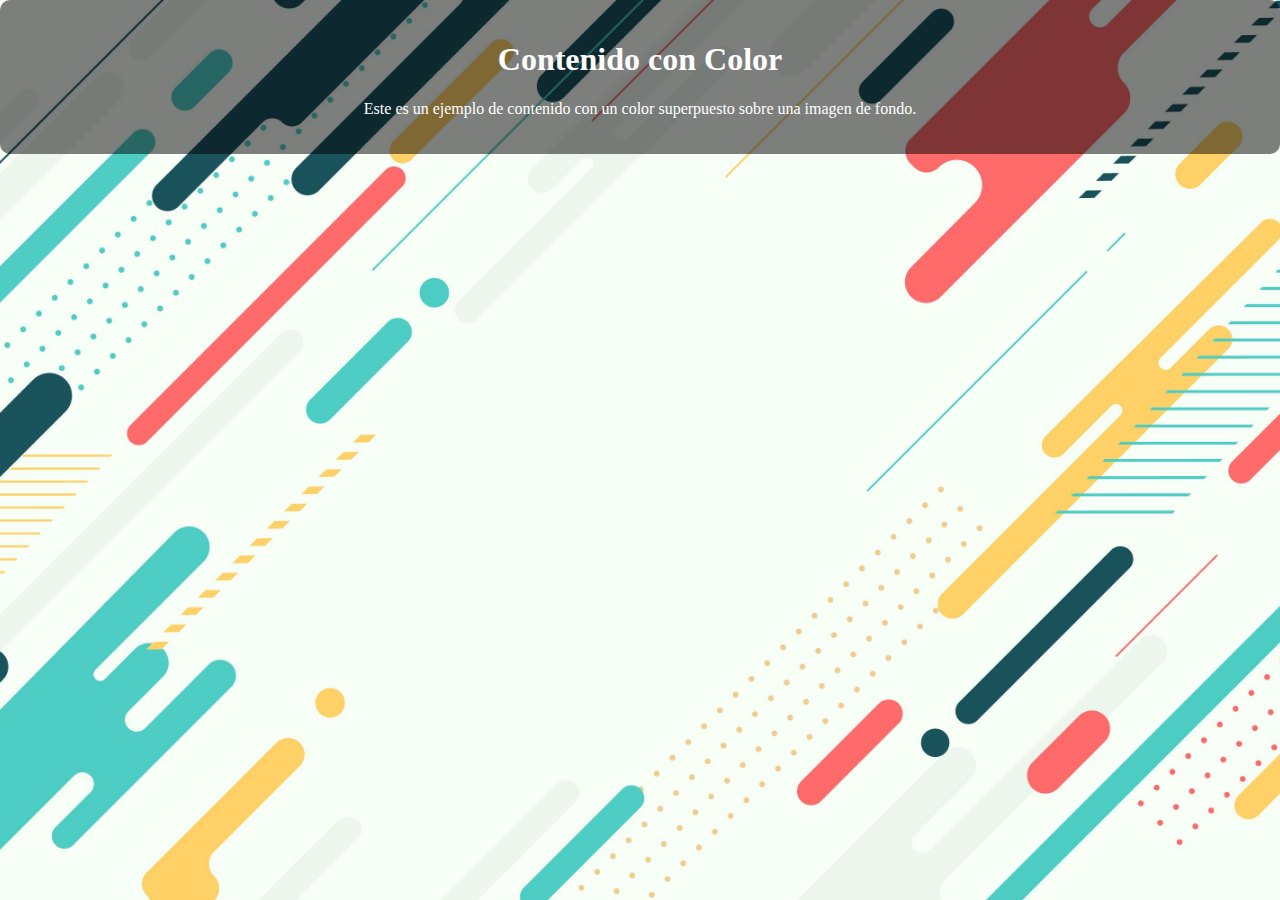
==== prueba.html @ 36dbd49d "update general de diseño con css grid y colorido" ====
<!DOCTYPE html>
<html lang="es">
<head>
    <meta charset="UTF-8">
    <meta name="viewport" content="width=device-width, initial-scale=1.0">
    <style>
        body {
            margin: 0;
            padding: 0;
            height: 100vh;
            position: relative;
            overflow: hidden;
        }

        body::before {
            content: '';
            background: url('assets/imagenes/5437842.jpg') center/cover no-repeat; /* Cambia 'tu_imagen.jpg' por la ruta de tu imagen de fondo */
            position: absolute;
            top: 0;
            right: 0;
            bottom: 0;
            left: 0;
            z-index: -1;
        }

        .color-superpuesto {
            position: relative;
            z-index: 1;
            background-color: rgba(0, 0, 2, 0.5); /* Ajusta el valor alpha (último número) según la opacidad deseada y el color deseado */
            padding: 20px;
            border-radius: 10px;
            text-align: center;
            color: white; /* Cambia el color del texto según sea necesario */
        }
    </style>
    <title>Color sobre Imagen de Fondo</title>
</head>
<body>
    <div class="color-superpuesto">
        <h1>Contenido con Color</h1>
        <p>Este es un ejemplo de contenido con un color superpuesto sobre una imagen de fondo.</p>
    </div>
</body>
</html>
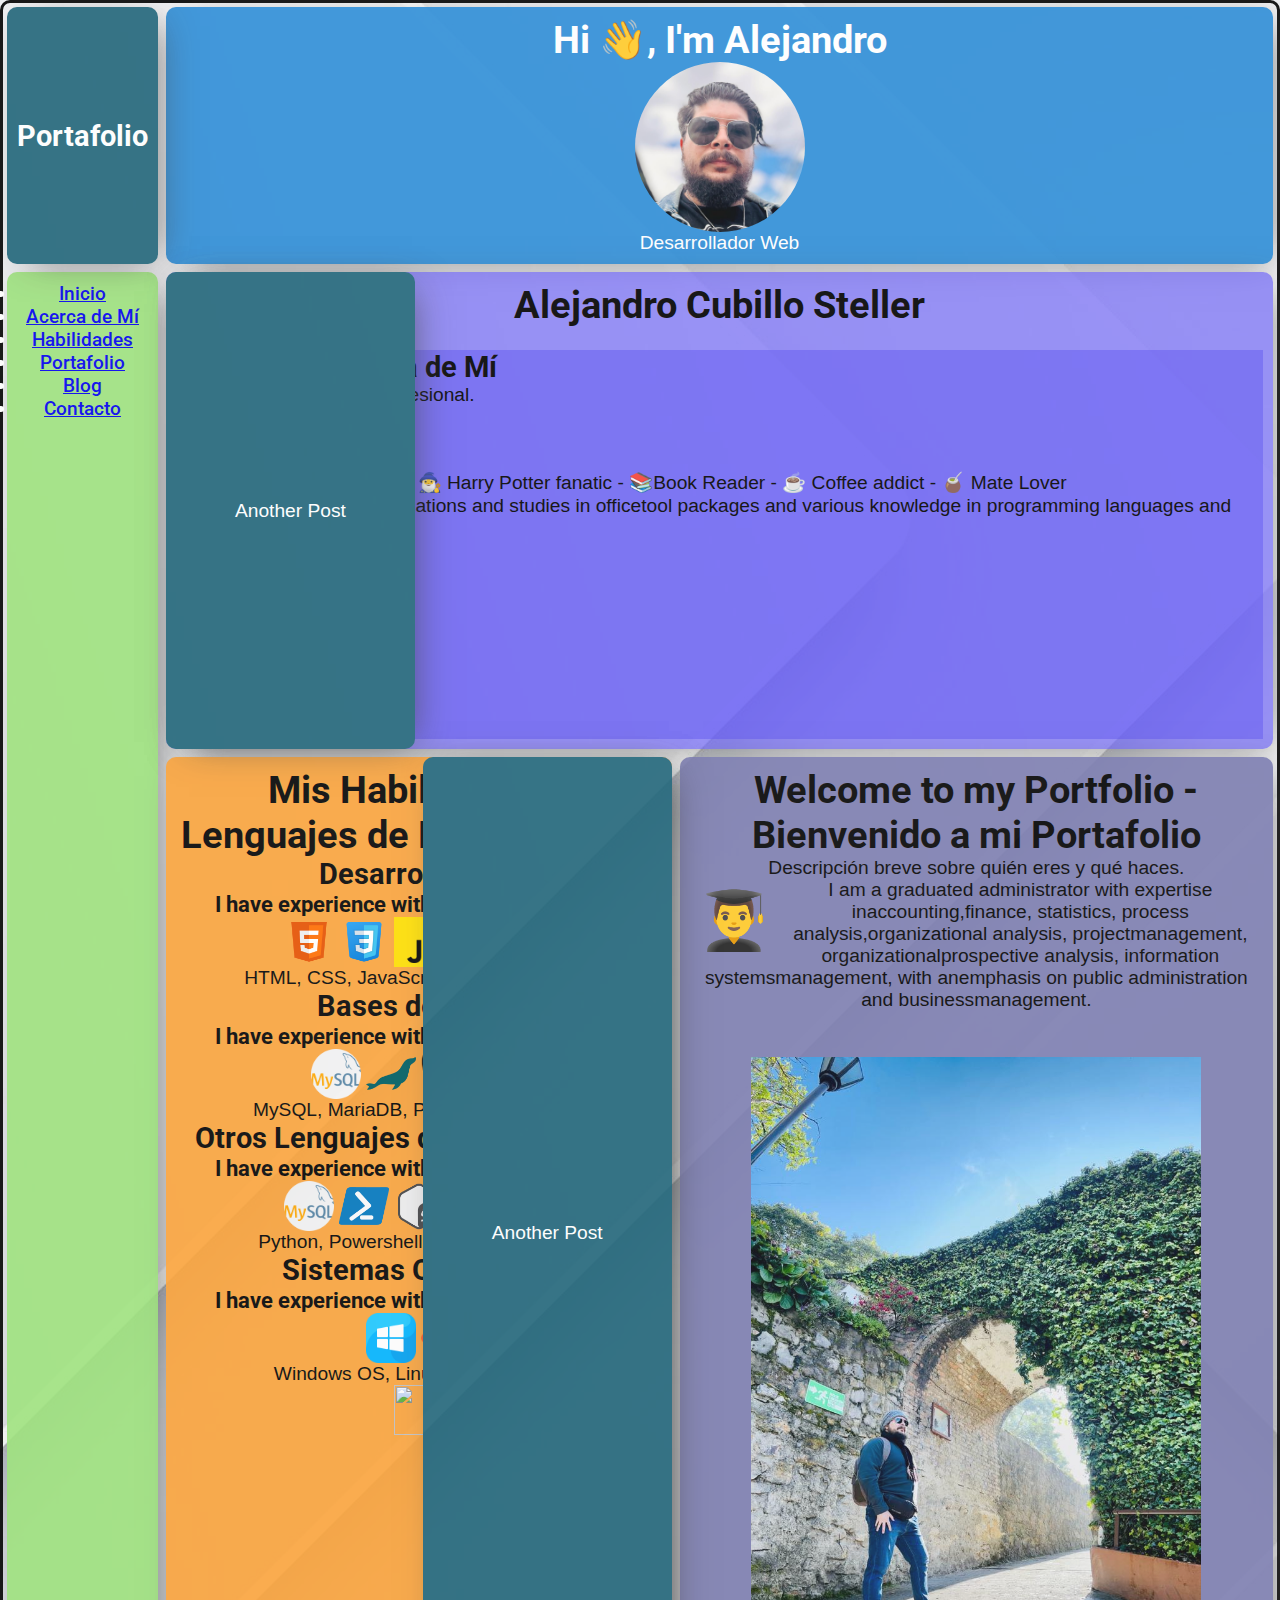
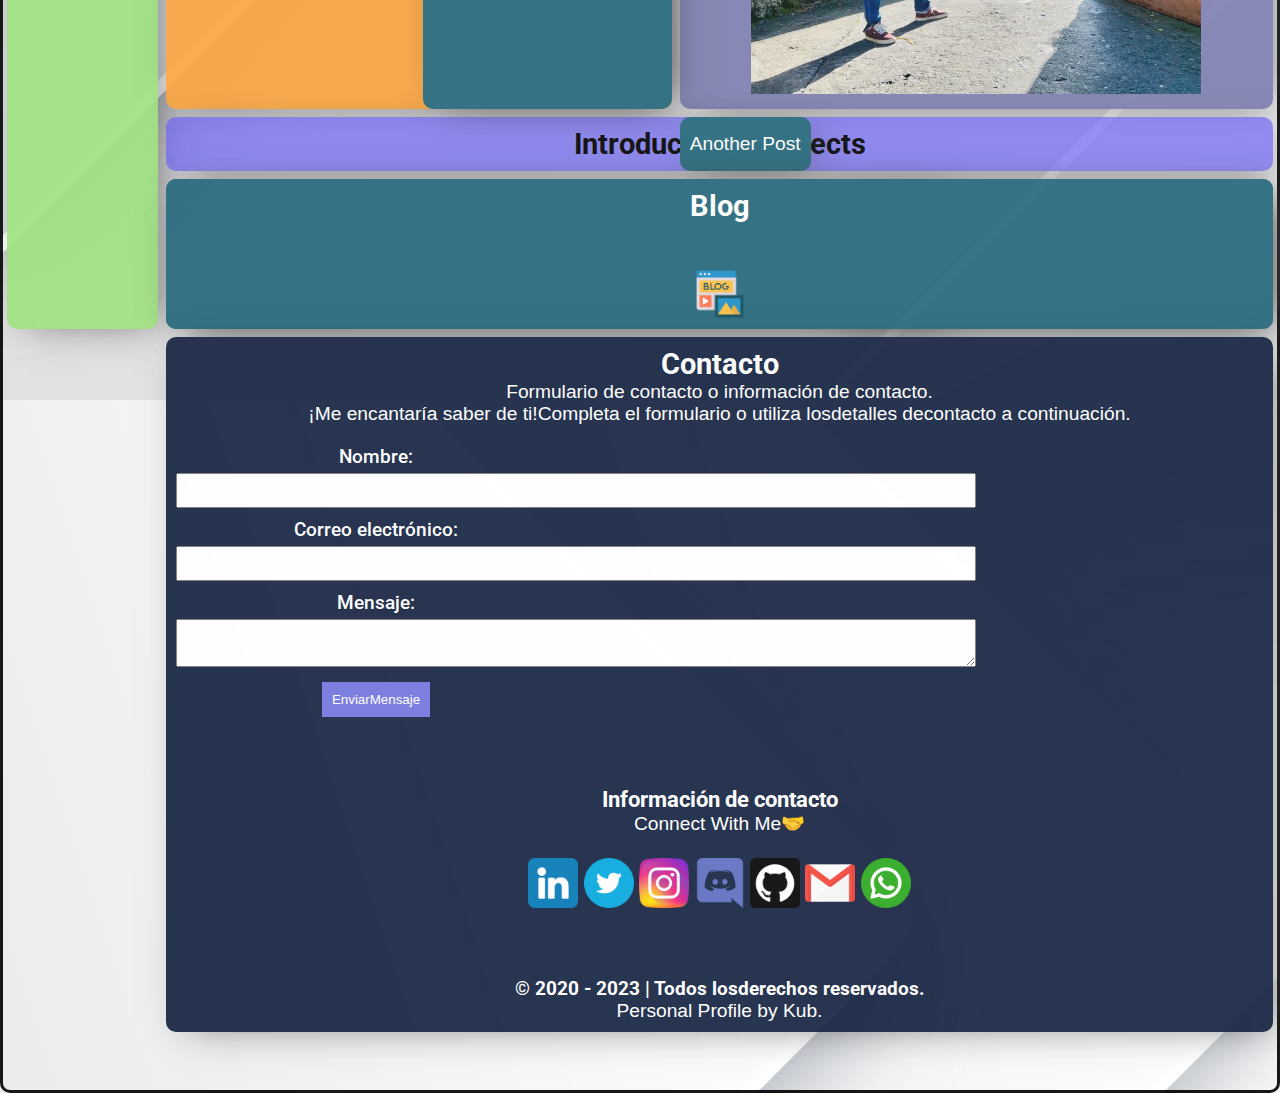
==== commit 805e68c9: "update general de diseño con css grid y colorido" ====
--- a/prueba.html
+++ b/prueba.html
@@ -3,42 +3,243 @@
 <head>
     <meta charset="UTF-8">
     <meta name="viewport" content="width=device-width, initial-scale=1.0">
-    <style>
-        body {
-            margin: 0;
-            padding: 0;
-            height: 100vh;
-            position: relative;
-            overflow: hidden;
-        }
-
-        body::before {
-            content: '';
-            background: url('assets/imagenes/5437842.jpg') center/cover no-repeat; /* Cambia 'tu_imagen.jpg' por la ruta de tu imagen de fondo */
-            position: absolute;
-            top: 0;
-            right: 0;
-            bottom: 0;
-            left: 0;
-            z-index: -1;
-        }
-
-        .color-superpuesto {
-            position: relative;
-            z-index: 1;
-            background-color: rgba(0, 0, 2, 0.5); /* Ajusta el valor alpha (último número) según la opacidad deseada y el color deseado */
-            padding: 20px;
-            border-radius: 10px;
-            text-align: center;
-            color: white; /* Cambia el color del texto según sea necesario */
-        }
-    </style>
-    <title>Color sobre Imagen de Fondo</title>
+    <title>Alejandro Cubillo - Portafolio</title>
+    <link rel="stylesheet" href="assets/Stylesprueba.css">
+    <link rel="preconnect" href="https://fonts.googleapis.com">
+    <link rel="preconnect" href="https://fonts.gstatic.com" crossorigin>
+    <link href="https://fonts.googleapis.com/css2?family=Roboto:wght@100&display=swap" rel="stylesheet">
 </head>
-<body>
-    <div class="color-superpuesto">
-        <h1>Contenido con Color</h1>
-        <p>Este es un ejemplo de contenido con un color superpuesto sobre una imagen de fondo.</p>
-    </div>
+<body class="grid-container">
+
+
+<!-- Barra de navegación -->
+    <nav class="navbar">
+        <div class="menu-toggle" id="mobile-menu">
+            <span></span>
+            <span></span>
+            <span></span>
+        </div>
+        <ul class="nav-list">
+            <li><a href="#inicio">Inicio</a></li>
+            <li><a href="#acerca-de-mi">Acerca de Mí</a></li>
+            <li><a href="#habilidades">Habilidades</a></li>
+            <li><a href="#portafolio">Portafolio</a></li>
+            <li><a href="#blog">Blog</a></li>
+            <li><a href="#contacto">Contacto</a></li>
+        </ul>
+    </nav>      
+    
+    
+    <!-- Contenido del portafolio --> 
+    <header class="header"> <!-- titlefodo-superpuesto    color-superpuesto content -->
+        <h1>Hi 👋, I'm Alejandro</h1>
+        <img class="imagen-redonda centrar-imagen" src="assets/imagenes/WhatsApp Image 2023-12-17 at 14.44.39.jpeg" alt="Imagen Redonda" height="200"   width="200" />
+        <p class="title">Desarrollador Web</p>
+    </header>
+    <!--horizontal divider(gradiant)-->
+    
+    
+        
+    <header class="header2">
+        <h1>Alejandro Cubillo Steller</h1>
+    <br>
+    
+
+        <article class="header2 h">
+            <!-- Sección acerca de mí -->
+            <section id="acerca-de-mi">
+                 <h2>About Me - Acerca de Mí</h2>
+                <p>Información personal y profesional.</p>
+                <p class="estilo-1">Hi 👋, I'm Alejandro</p>
+                <p>🎧 Rock & Metal enthusiast 🧙‍♂️ Harry Potter fanatic - 📚Book Reader - ☕ Coffee addict - 🧉 Mate Lover</p>
+                <p>🧑‍💻 I have degrees or certifications and studies in officetool packages and various knowledge in programming languages and servers.</p>
+                <img class="imagen-me centrar-imagen" src="assets/imagenes/WhatsApp Image 2023-12-29 at 13.37.17.jpeg" alt="Imagen me" height="200"   width="200" />
+            </section>
+    </header>
+    <br>
+    <br>
+
+
+
+    <aside class="sidebar">
+       <!-- Contenido de la página de habilidades -->
+       <section id="habilidades">
+           <h1>Mis Habilidades y Lenguajes de Programación</h1>
+       
+           <div class="habilidad">
+               <h2>Desarrollo Web</h2>
+               <h3>I have experience with these technologies</h3>
+               <img align="center" src="assets/imagenes/icons8-html-5-96.png" alt="HTML5" height="50" width="50" />
+               <img align="center" src="assets/imagenes/icons8-css-96.png" alt="CSS" height="50" width="50" />
+               <img align="center" src="assets/imagenes/js.png" alt="JavaScript" height="50" width="50" />
+               <img align="center" src="assets/imagenes/icons8-php-50.png" alt="PHP" height="50" width="50" />
+               <img align="center" src="assets/imagenes/wordpress.png" alt="wordpress" height="50" width="50" />
+
+
+               <p>HTML, CSS, JavaScript, PHP, wordpress</p>
+           </div>
+       
+           <div class="habilidad">
+               <h2>Bases de Datos</h2>
+               <h3>I have experience with these technologies</h3>
+               <img align="center" src="assets/imagenes/mysql.png" alt="MySQL" height="50" width="50" />
+               <img align="center" src="assets/imagenes/icons8-maria-db-96.png" alt="MariaDB" height="50" width="50" />
+               <img align="center" src="assets/imagenes/postgre.png" alt="Postgres" height="50" width="50" />
+               <img align="center" src="assets/imagenes/icons8-mongo-db-96.png" alt="MongoDB" height="50" width="50" />
+
+               <p>MySQL, MariaDB, Postgres, MongoDB</p>
+           </div>
+       
+           <div class="habilidad">
+               <h2>Otros Lenguajes de Programación</h2>
+               <h3>I have experience with these technologies</h3>
+               <img align="center" src="assets/imagenes/mysql.png" alt="Python" height="50" width="50" />
+               <img align="center" src="assets/imagenes/icons8-potencia-shell-96.png" alt="Powershell" height="50" width="50" />
+               <img align="center" src="assets/imagenes/icons8-intento-96.png" alt="Bash" height="50" width="50" />
+               <img align="center" src="assets/imagenes/icons8-git-96.png" alt="Git" height="50" width="50" />
+               <img align="center" src="assets/imagenes/github.png" alt="Github" height="50" width="50" />
+               <p>Python, Powershell, Bash, Git, Github</p>
+           </div>
+
+           <div class="habilidad">
+               <h2>Sistemas Operativos</h2>
+               <h3>I have experience with these technologies</h3>
+               <img align="center" src="assets/imagenes/microsoft.png" alt="Windows" height="50" width="50" />
+               <img align="center" src="assets/imagenes/ubuntu.png" alt="Linux Ubuntu" height="50" width="50" />
+               <p>Windows OS, Linux Ubuntu Distro</p>
+           </div>
+            
+            <!-- Puedes agregar más secciones según tus habilidades -->
+            <!--tech stack icons-->
+            <p align="center">
+            <a href="https://skillicons.dev">
+              <img src="https://skillicons.dev/icons?i=powershell,html,css,js,php,mysql,mongodb,postgres,wordpress,discord,vscode,py,git,github,bash,linux&perline=5" height="50" width="50" />
+            </a>
+            </p>
+        </section>
+    </aside>
+
+    
+    <main class="main">
+        <!-- Resto del contenido del portafolio aquí -->
+        <article class="article">
+        <!-- Sección de inicio -->
+        <section id="inicio">
+            <h1>Welcome to my Portfolio - Bienvenido a mi Portafolio</h1>
+            <p>Descripción breve sobre quién eres y qué haces.</p>
+            <p class="estilo-2">👨‍🎓 I am a graduated administrator with expertise inaccounting,finance, statistics, process analysis,organizational analysis, projectmanagement, organizationalprospective analysis, information systemsmanagement, with anemphasis on public administration and businessmanagement.</p>
+        </section>
+        <br>
+        <br>
+        <article class="article">
+            <!-- Imagen en el cuerpo del proyecto -->
+            <img src="assets/imagenes/WhatsApp Image 2023-12-04 at 23.39.06.jpeg"alt="Cerro de Monserrate-Bogota,Colombia" eight="450" width="450" >
+        </article>
+
+    </main>
+    
+
+    <br>
+    <br>
+    <header class="header3"> 
+        <H2>Introduce my proyects</H2>
+    </header>
+    <div class="related-post-1">
+        <!-- Sección de portafolio -->
+        <section id="portafolio">
+            <h2>Portafolio</h2>
+            <!-- Aquí puedes incluir tus proyectos con imágenes, descripcionesy enlaces. -->
+        </section>
+    </div>        
+            
+            
+    <div class="related-post-2">
+        <p align="center">Another Post</p>
+    </div>
+    <div class="related-post-3">
+        <p align="center">Another Post</p>
+    </div>
+            
+    <div class="related-post-4">
+        <p align="center">Another Post</p>
+    </div>
+            
+    <div class="related-post-5">
+        <p align="center">Another Post</p> 
+    </div>
+    
+    <div class="related-post-6">
+        <p align="center">Another Post</p> 
+    </div>
+    
+    <div class="related-post-7">
+        <!-- Sección de blog -->
+        <section id="blog">
+            <h2>Blog</h2>
+            <br>
+            <br>
+            <!-- Aquí puedes incluir tus publicaciones de blog. -->
+            <a href="https://www.linkedin.com/in/  alejandro-cubillo-steller-848361a7" target="blank"><img  align="center" src="assets/imagenes/blog.png" alt="blog" height="50" width="50" /></a>
+        </section>
+    </div>
+    
+    <footer class="footer">
+        <!-- Sección de contacto -->
+        <section id="contacto">
+            <h2>Contacto</h2>
+            <p>Formulario de contacto o información de contacto.</p>
+            <p>¡Me encantaría saber de ti!Completa el formulario o utiliza losdetalles decontacto a continuación.</p>
+        
+            <!-- Formulario de contacto -->
+            <form id="contacto-formulario" method="post">
+                <label for="nombre">Nombre:</label>
+                <input type="text" id="nombre" name="nombre" required>
+        
+                <label for="email">Correo electrónico:</label>
+                <input type="email" id="email" name="email" required>
+        
+                <label for="mensaje">Mensaje:</label>
+                <textarea id="mensaje" name="mensaje" required></textarea>
+        
+                <button type="button" onclick="enviarFormulario()">EnviarMensaje</button>
+            </form>
+        </section>
+        
+        <br>
+        <br>
+        <br>
+    
+        <!-- Información de contactoadicional -->
+        <div id="informacion-contacto">
+            <h3>Información de contacto</h3>
+            
+            <p>Connect With Me🤝</p>
+            <br>
+            <!--icons and links-->
+            <p align="center">
+            <a href="https://www.linkedin.com/inalejandro-cubillo-steller-848361a7/" target="blank"><img  align="center" src="assets/imagenes/linkedin.png" alt="linkedin" height="50" width="50" /></a>
+            <a href="https://twitter.com/" target="blank"><img align="center"  src="assets/imagenes/gorjeo.png" alt="twitter" height="50"   width="50" /></a> 
+            <a href="https://www.instagram.com/cubilloalejandro/"  target="blank"><img align="center" src="assets/imagenes/instagram.png" alt="twitter" height="50" width="50" /></a>
+            <a href="https://discord.com/channels/817106410314792970817106410314792974" target="blank"><img align="center" src="assets/imagenes/discord.png" alt="discord" height="50" width="50" /></a>
+            <a href="https://github.com/KubDroid" target="blank"><img  align="center" src="assets/imagenes/github.png" alt="github" height="50" width="50" /></a>
+            <a href="mailto:ale.cubillo@gmail.com"><img align="center" src="assets/imagenes/gmail.png" alt="mailto" height="50"width="50" /    ></a>
+            <a href="https://wa.me/+50688849725" target="_blank"><img  align="center" src="assets/imagenes/whatsapp.png" alt="whatsapp" height="50" width="50" /></a>
+            </p>
+        </div>
+        <br>
+        <br>
+        <br>
+         <div>
+            <h4>© 2020 - 2023 | Todos losderechos reservados.</h4>
+            <p>Personal Profile by Kub.</p>
+            
+         </div>
+    </footer>
+
+
+    <!-- Script para animaciones o interactividad -->
+    <script src="assets/scripts.js"></script>
+</body>
+</html>
 </body>
 </html>--- a/assets/Stylesprueba.css
+++ b/assets/Stylesprueba.css
@@ -0,0 +1,226 @@
+/* General Styles */
+
+*{
+    margin: 0;
+    padding: 0;
+    box-sizing: border-box;
+}
+
+body {
+    background-image: url("imagenes/5594016.jpg");
+    opacity: 0.9; /* Ajusta el valor según la opacidad deseada */
+    font-family: 'Roboto', sans-serif;
+    font-size: 1.2rem;
+    min-height: 100vh;
+    padding: 20px;
+}
+
+
+/* CONTAINER */
+.grid-container>* {
+    box-shadow: 10px 6px 37px -13px rgba(51, 51, 51, 0.74);
+    border-radius: 10px;
+    padding: 10px;
+    text-align: center;
+    font-weight: 500;
+}
+
+.grid-container {
+    /*background: lightsalmon;*/
+    border: 3px solid black;
+    border-radius: 10px;
+    display: grid;
+    gap: 8px;
+    padding: 4px;
+    height: auto;
+    grid-auto-rows: auto;
+    grid-template:
+        "header" auto
+        "header2" auto
+        "navbar" auto
+        "main" auto
+        "sidebar" auto
+        "header3" auto
+        "related-post" auto
+        "footer" auto/auto;
+
+        .header {
+            grid-area: header;
+            background-color: #2f8ed7;
+            color: #ffffff;
+        }
+
+        .header2 {
+            grid-area: header2;
+            background-color: rgba(103, 93, 241, 0.74);
+            align-items: center;
+            justify-content: center;
+        }
+
+        .header3 {
+            grid-area: header3;
+            background-color: rgba(103, 93, 241, 0.74);
+        }
+    
+        .navbar {
+            grid-area: navbar;
+            background-color: #9fe27f;
+            color: #ffffff;
+        }
+    
+        .sidebar {
+            grid-area: sidebar;
+            background: #fAA43D;
+            color: #040404;
+            align-items: center;
+            justify-content: center;
+        }
+    
+        .main {
+            grid-area: main;
+            background-color: #7d7eb0;
+            color: #040404;
+            align-items: center;
+            justify-content: center;
+        }
+
+        .related-post-1,
+        .related-post-2,
+        .related-post-3,
+        .related-post-4,
+        .related-post-5,
+        .related-post-6,
+        .related-post-7 {
+            grid-area: related-post;
+            background: #22667a;
+            color: #ffffff;
+            display: flex;
+            align-items: center;
+            justify-content: center;
+        }
+
+        /* Define las posiciones individuales en la cuadrícula */
+        .related-post-1 {
+            grid-row: 1; /* Primera fila */
+            grid-column: 1;
+        }
+
+        .related-post-2 {
+            grid-row: 2; /* Segunda fila */
+            grid-column: 2;
+        }
+
+        .related-post-3 {
+            grid-row: 3; /* Segunda fila */
+            grid-column: 3;
+        }
+        .related-post-4 {
+            grid-row: 4; /* Segunda fila */
+            grid-column: 4;
+        }
+
+        .related-post-5 {
+            grid-row: 5; /* Segunda fila */
+            grid-column: 5;
+        }
+
+
+        .footer {
+            grid-area: footer;
+            background: #12203E;
+	        color: #ffffff;;
+        }
+
+        @media (min-width:768px) {
+            grid-template:
+                "navbar header" auto
+                "navbar header2" auto
+                "sidebar main" auto
+                "header3 header3" auto
+                "related-post related-post" auto
+                "footer footer" auto/
+                auto auto;
+                
+        }
+        @media (min-width:992px) {
+            grid-template:
+                ". header header header header header" auto
+                "navbar header2 header2 header2 header2 header2" auto
+                "navbar sidebar sidebar main main main" auto
+                "navbar header3 header3 header3 header3 header3" auto
+                "navbar related-post related-post related-post related-post related-post" auto
+                ". footer footer footer footer footer" auto/
+                auto auto auto auto auto auto;
+                
+        }
+
+        .header2.h {
+            display: flex;
+            align-items: stretch;
+            justify-content: space-between;
+            text-align: left;
+        }
+
+        p{
+            font-family:helvetica,sans-serif;
+        }
+
+        p.estilo-1::first-letter{
+        	font-size:3em;
+        	font-family:serif;
+        }
+
+        p.estilo-2::first-letter{
+            font-size:3em;
+            font-family:serif;
+            margin:8px;
+            float:left;
+        }
+
+        .imagen-redonda {
+            border-radius: 60%;
+            display: block;
+            margin: auto; /* Centra la imagen horizontal y verticalmente */
+            width: 170px; /* Ajusta el ancho según tus necesidades */
+            height: 170px; /* Ajusta la altura según tus necesidades */
+            object-fit: cover; /* Asegura que la imagen se ajuste al tamaño especificado */
+        }
+
+        .imagen-me {
+
+            display: flex;
+
+            grid-area: image-me;
+        }
+
+                /* Estilos del formulario de contacto */
+        #contacto-formulario {
+            max-width: 400px;
+            margin-top: 20px;
+        }
+
+        label {
+            display: block;
+            margin-bottom: 5px;
+        }
+
+        input, textarea {
+            width: 200%;
+            padding: 8px;
+            margin-bottom: 10px;
+        }
+
+        button {
+            background-color: #6f73dd;
+            color: white;
+            padding: 10px;
+            border: none;
+            cursor: pointer;
+        }
+
+        button:hover {
+            background-color: #c9ceea;
+            color: black;
+        }
+
+}
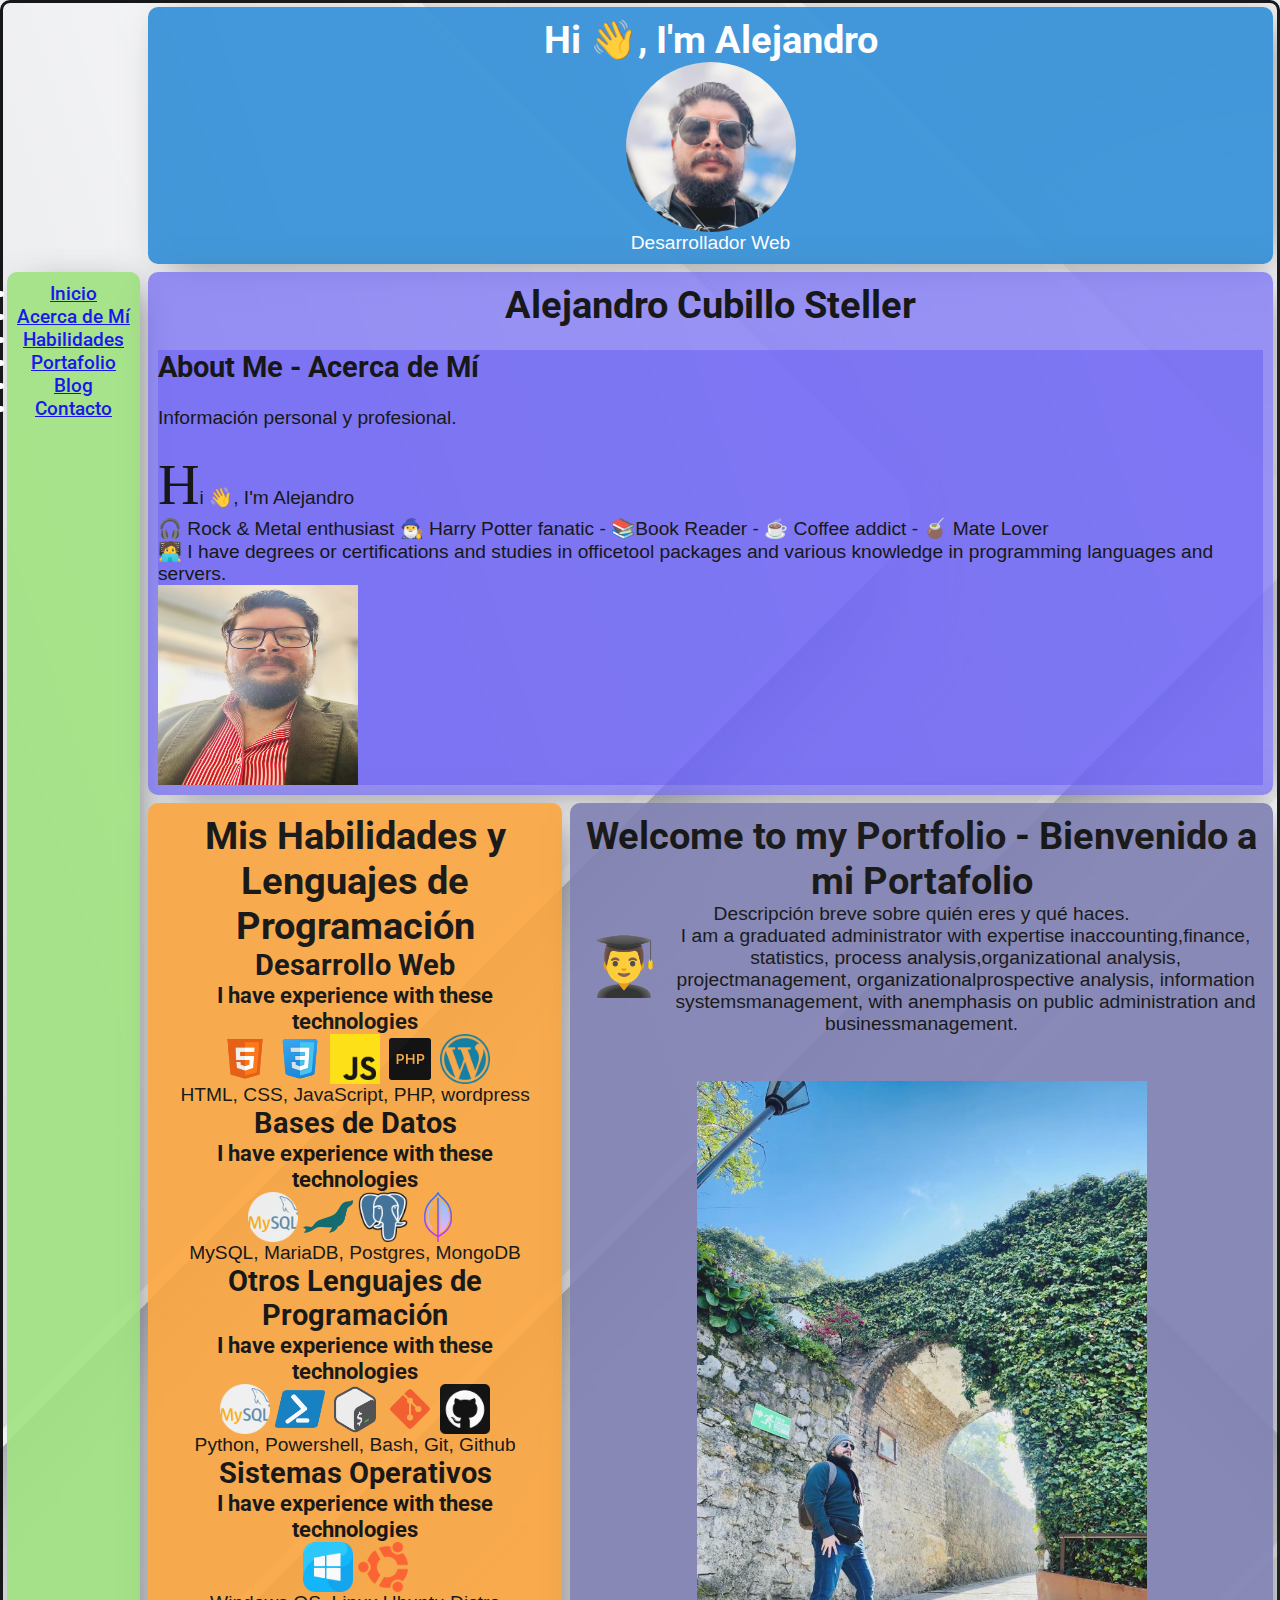
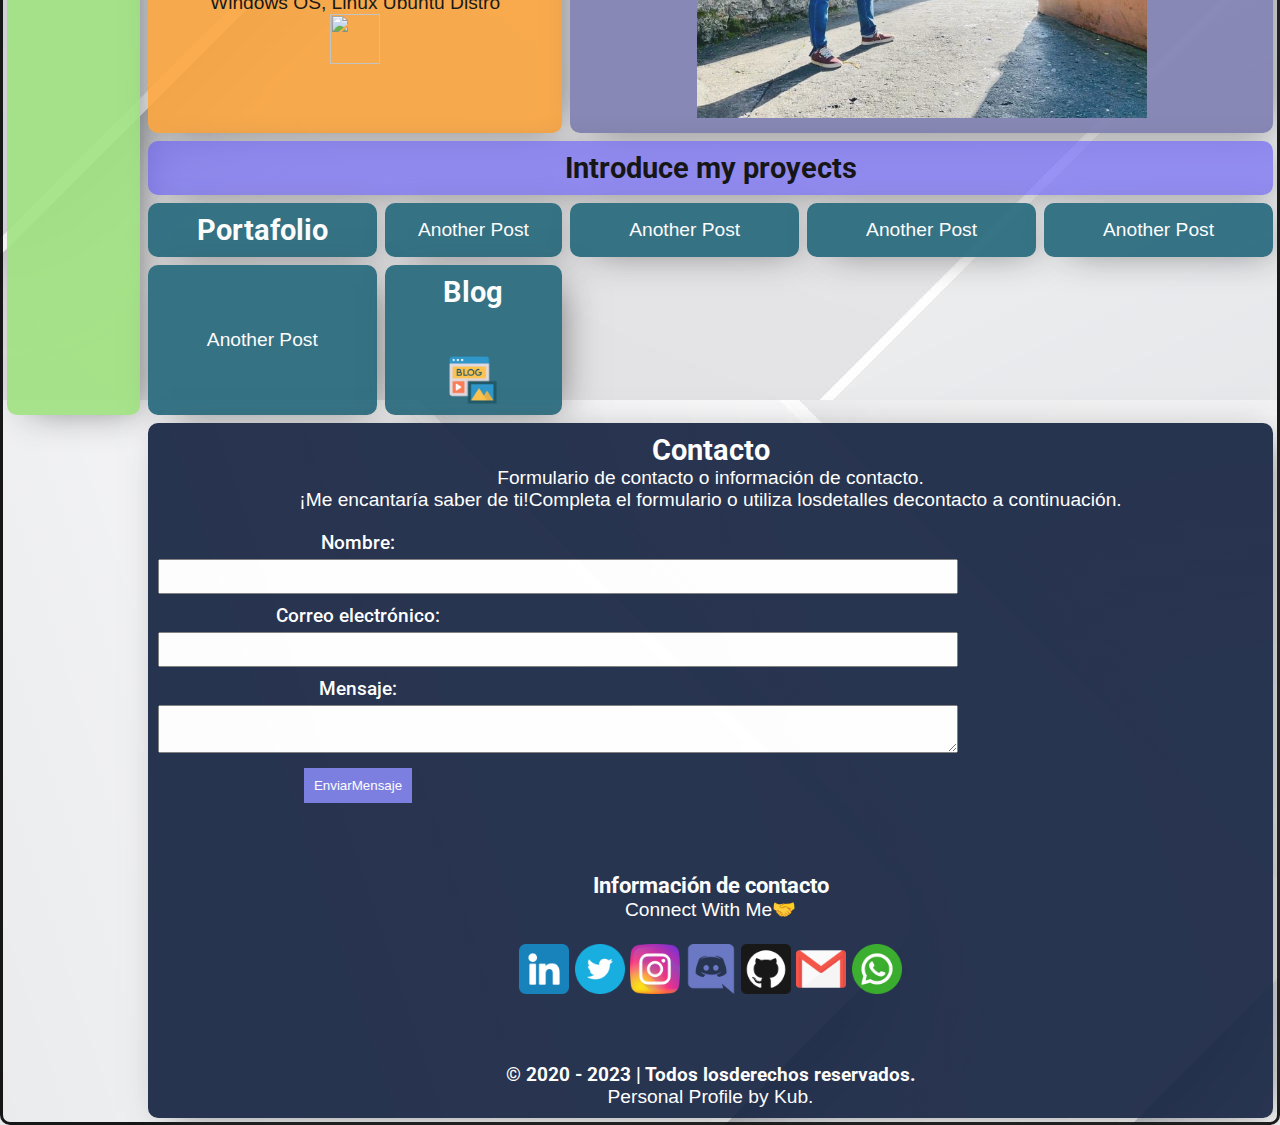
==== commit d34e3979: "update general de diseño con css grid y colorido" ====
--- a/prueba.html
+++ b/prueba.html
@@ -48,8 +48,10 @@
         <article class="header2 h">
             <!-- Sección acerca de mí -->
             <section id="acerca-de-mi">
-                 <h2>About Me - Acerca de Mí</h2>
+                <h2>About Me - Acerca de Mí</h2>
+                <br>
                 <p>Información personal y profesional.</p>
+                <br>
                 <p class="estilo-1">Hi 👋, I'm Alejandro</p>
                 <p>🎧 Rock & Metal enthusiast 🧙‍♂️ Harry Potter fanatic - 📚Book Reader - ☕ Coffee addict - 🧉 Mate Lover</p>
                 <p>🧑‍💻 I have degrees or certifications and studies in officetool packages and various knowledge in programming languages and servers.</p>
--- a/assets/Stylesprueba.css
+++ b/assets/Stylesprueba.css
@@ -101,34 +101,45 @@
 
         /* Define las posiciones individuales en la cuadrícula */
         .related-post-1 {
-            grid-row: 1; /* Primera fila */
-            grid-column: 1;
+            grid-row: 5; /* Primera fila */
+            grid-column: 2;
         }
 
         .related-post-2 {
-            grid-row: 2; /* Segunda fila */
+            grid-row: 5; /* Segunda fila */
+            grid-column: 3;
+        }
+
+        .related-post-3 {
+            grid-row: 5; /* Segunda fila */
+            grid-column: 4;
+        }
+        .related-post-4 {
+            grid-row: 5; /* Segunda fila */
+            grid-column: 5;
+        }
+
+        .related-post-5 {
+            grid-row: 5; /* Segunda fila */
+            grid-column: 6;
+        }
+
+        .related-post-6 {
+            grid-row: 6; /* Segunda fila */
             grid-column: 2;
         }
 
-        .related-post-3 {
-            grid-row: 3; /* Segunda fila */
+        .related-post-7 {
+            grid-row: 6; /* Segunda fila */
             grid-column: 3;
-        }
-        .related-post-4 {
-            grid-row: 4; /* Segunda fila */
-            grid-column: 4;
-        }
-
-        .related-post-5 {
-            grid-row: 5; /* Segunda fila */
-            grid-column: 5;
         }
 
 
         .footer {
             grid-area: footer;
             background: #12203E;
-	        color: #ffffff;;
+	        color: #ffffff;
+            grid-row: 7; /* Segunda fila */
         }
 
         @media (min-width:768px) {
@@ -149,6 +160,7 @@
                 "navbar sidebar sidebar main main main" auto
                 "navbar header3 header3 header3 header3 header3" auto
                 "navbar related-post related-post related-post related-post related-post" auto
+                "navbar related-post related-post related-post related-post related-post" auto
                 ". footer footer footer footer footer" auto/
                 auto auto auto auto auto auto;
                 
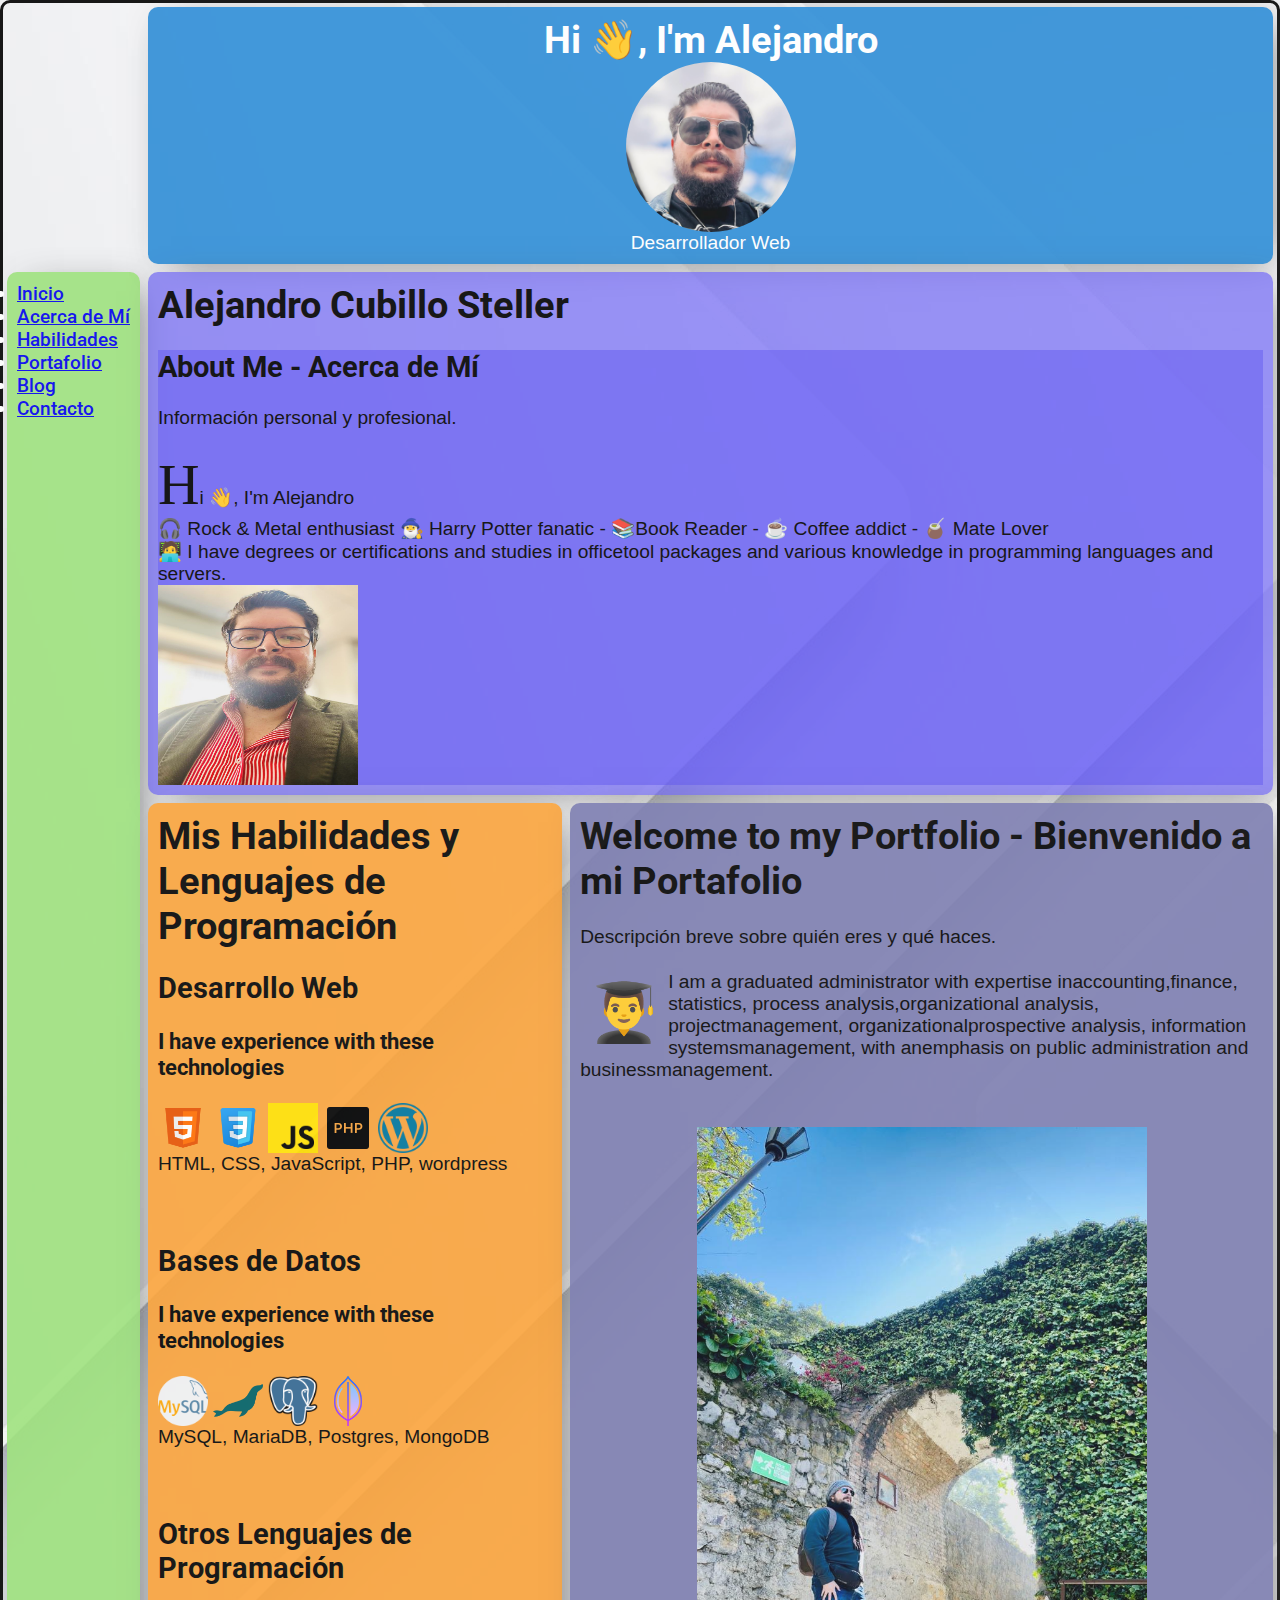
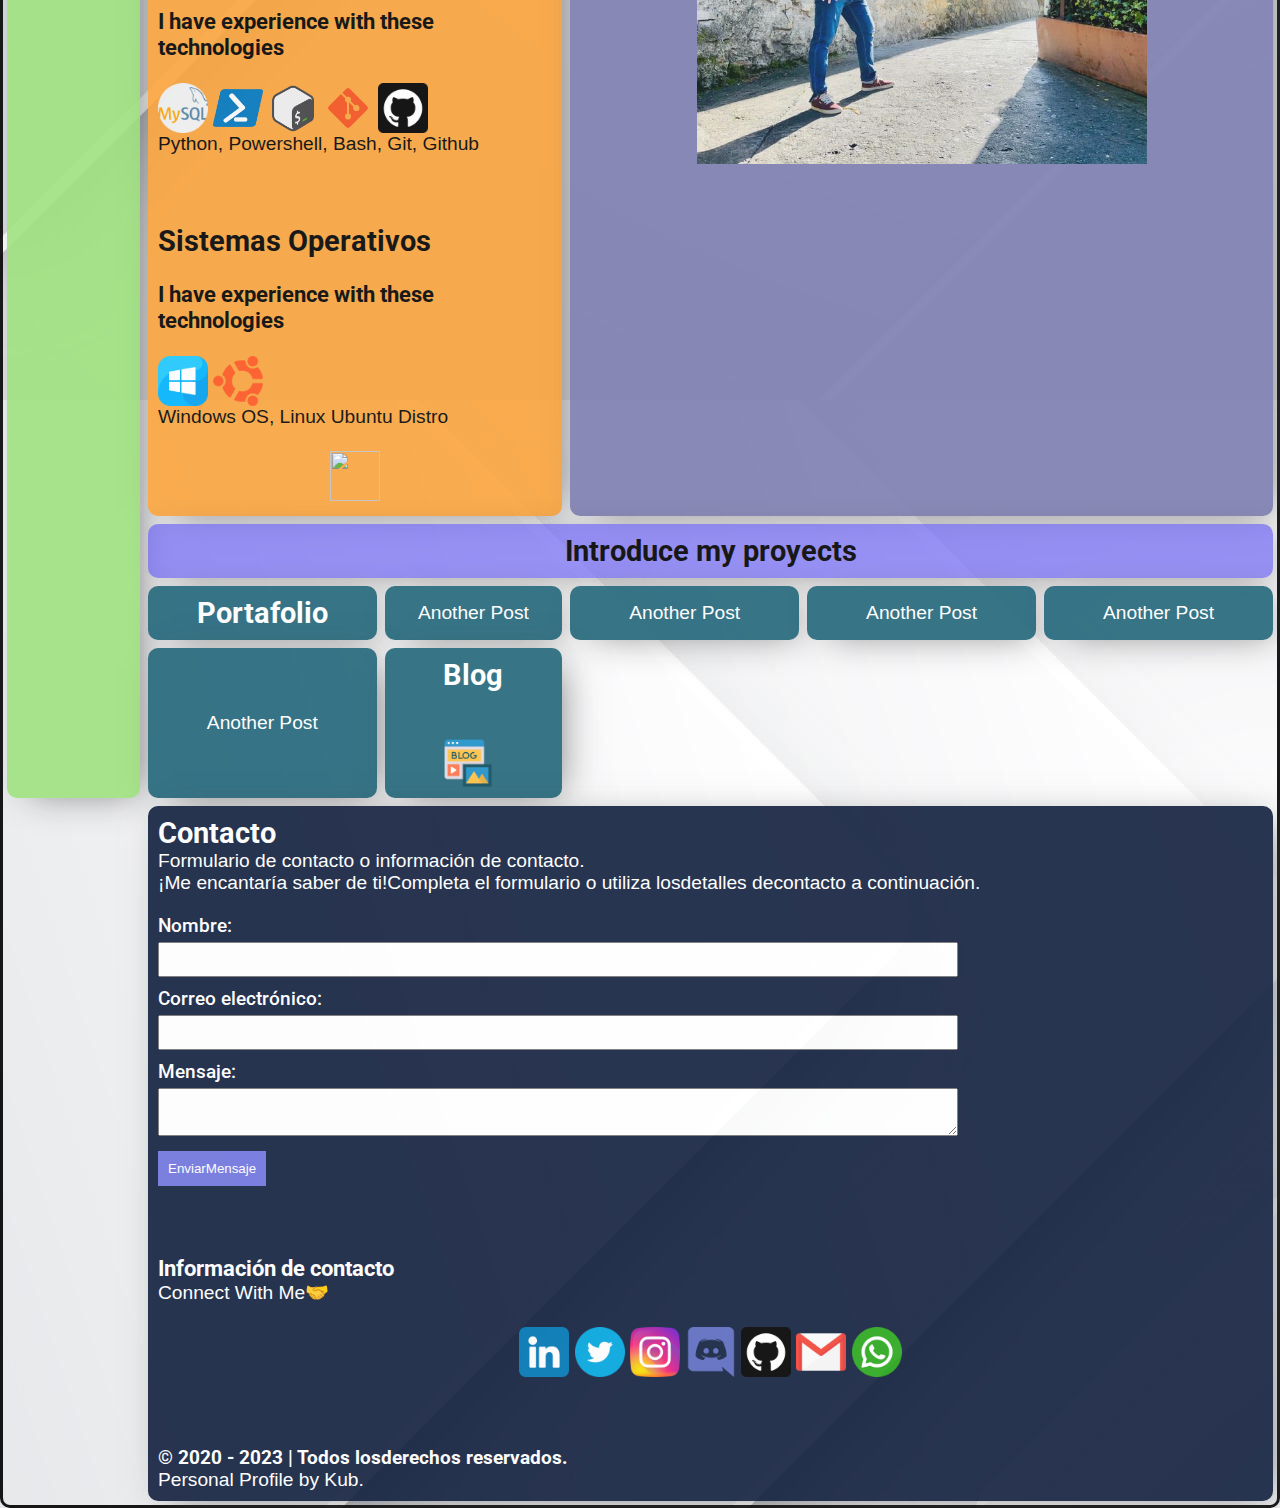
==== commit 1df6871e: "update general de diseño con css grid y colorido" ====
--- a/prueba.html
+++ b/prueba.html
@@ -55,7 +55,7 @@
                 <p class="estilo-1">Hi 👋, I'm Alejandro</p>
                 <p>🎧 Rock & Metal enthusiast 🧙‍♂️ Harry Potter fanatic - 📚Book Reader - ☕ Coffee addict - 🧉 Mate Lover</p>
                 <p>🧑‍💻 I have degrees or certifications and studies in officetool packages and various knowledge in programming languages and servers.</p>
-                <img class="imagen-me centrar-imagen" src="assets/imagenes/WhatsApp Image 2023-12-29 at 13.37.17.jpeg" alt="Imagen me" height="200"   width="200" />
+                <img class="imagen-me" src="assets/imagenes/WhatsApp Image 2023-12-29 at 13.37.17.jpeg" alt="Imagen me" height="200"   width="200" />
             </section>
     </header>
     <br>
@@ -67,34 +67,41 @@
        <!-- Contenido de la página de habilidades -->
        <section id="habilidades">
            <h1>Mis Habilidades y Lenguajes de Programación</h1>
-       
+           <br>
            <div class="habilidad">
                <h2>Desarrollo Web</h2>
-               <h3>I have experience with these technologies</h3>
+               <br>
+               <h3>I have experience with these technologies</h3>
+               <br>
                <img align="center" src="assets/imagenes/icons8-html-5-96.png" alt="HTML5" height="50" width="50" />
                <img align="center" src="assets/imagenes/icons8-css-96.png" alt="CSS" height="50" width="50" />
                <img align="center" src="assets/imagenes/js.png" alt="JavaScript" height="50" width="50" />
                <img align="center" src="assets/imagenes/icons8-php-50.png" alt="PHP" height="50" width="50" />
                <img align="center" src="assets/imagenes/wordpress.png" alt="wordpress" height="50" width="50" />
-
-
                <p>HTML, CSS, JavaScript, PHP, wordpress</p>
            </div>
-       
+           <br>
+           <br>
+           <br>
            <div class="habilidad">
                <h2>Bases de Datos</h2>
-               <h3>I have experience with these technologies</h3>
+               <br>
+               <h3>I have experience with these technologies</h3>
+               <br>
                <img align="center" src="assets/imagenes/mysql.png" alt="MySQL" height="50" width="50" />
                <img align="center" src="assets/imagenes/icons8-maria-db-96.png" alt="MariaDB" height="50" width="50" />
                <img align="center" src="assets/imagenes/postgre.png" alt="Postgres" height="50" width="50" />
                <img align="center" src="assets/imagenes/icons8-mongo-db-96.png" alt="MongoDB" height="50" width="50" />
-
                <p>MySQL, MariaDB, Postgres, MongoDB</p>
            </div>
-       
+           <br>
+           <br>
+           <br>
            <div class="habilidad">
                <h2>Otros Lenguajes de Programación</h2>
-               <h3>I have experience with these technologies</h3>
+               <br>
+               <h3>I have experience with these technologies</h3>
+               <br>
                <img align="center" src="assets/imagenes/mysql.png" alt="Python" height="50" width="50" />
                <img align="center" src="assets/imagenes/icons8-potencia-shell-96.png" alt="Powershell" height="50" width="50" />
                <img align="center" src="assets/imagenes/icons8-intento-96.png" alt="Bash" height="50" width="50" />
@@ -102,15 +109,19 @@
                <img align="center" src="assets/imagenes/github.png" alt="Github" height="50" width="50" />
                <p>Python, Powershell, Bash, Git, Github</p>
            </div>
-
+           <br>
+           <br>
+           <br>
            <div class="habilidad">
                <h2>Sistemas Operativos</h2>
-               <h3>I have experience with these technologies</h3>
+               <br>
+               <h3>I have experience with these technologies</h3>
+               <br>
                <img align="center" src="assets/imagenes/microsoft.png" alt="Windows" height="50" width="50" />
                <img align="center" src="assets/imagenes/ubuntu.png" alt="Linux Ubuntu" height="50" width="50" />
                <p>Windows OS, Linux Ubuntu Distro</p>
            </div>
-            
+           <br>
             <!-- Puedes agregar más secciones según tus habilidades -->
             <!--tech stack icons-->
             <p align="center">
@@ -128,14 +139,16 @@
         <!-- Sección de inicio -->
         <section id="inicio">
             <h1>Welcome to my Portfolio - Bienvenido a mi Portafolio</h1>
+            <br>
             <p>Descripción breve sobre quién eres y qué haces.</p>
+            <br>
             <p class="estilo-2">👨‍🎓 I am a graduated administrator with expertise inaccounting,finance, statistics, process analysis,organizational analysis, projectmanagement, organizationalprospective analysis, information systemsmanagement, with anemphasis on public administration and businessmanagement.</p>
         </section>
         <br>
         <br>
         <article class="article">
             <!-- Imagen en el cuerpo del proyecto -->
-            <img src="assets/imagenes/WhatsApp Image 2023-12-04 at 23.39.06.jpeg"alt="Cerro de Monserrate-Bogota,Colombia" eight="450" width="450" >
+            <img class="imagen-main" src="assets/imagenes/WhatsApp Image 2023-12-04 at 23.39.06.jpeg"alt="Cerro de Monserrate-Bogota,Colombia" eight="450" width="450" >
         </article>
 
     </main>
--- a/assets/Stylesprueba.css
+++ b/assets/Stylesprueba.css
@@ -21,7 +21,7 @@
     box-shadow: 10px 6px 37px -13px rgba(51, 51, 51, 0.74);
     border-radius: 10px;
     padding: 10px;
-    text-align: center;
+    text-align: left;
     font-weight: 500;
 }
 
@@ -48,6 +48,7 @@
             grid-area: header;
             background-color: #2f8ed7;
             color: #ffffff;
+            text-align: center;
         }
 
         .header2 {
@@ -60,6 +61,7 @@
         .header3 {
             grid-area: header3;
             background-color: rgba(103, 93, 241, 0.74);
+            text-align: center;
         }
     
         .navbar {
@@ -134,6 +136,17 @@
             grid-column: 3;
         }
 
+        .related-post-1:hover, 
+        .related-post-2:hover,
+        .related-post-3:hover,
+        .related-post-4:hover,
+        .related-post-5:hover,
+        .related-post-6:hover,
+        .related-post-7:hover {
+            cursor: pointer;
+            color: #000000;
+            background: #ffffff;
+        }
 
         .footer {
             grid-area: footer;
@@ -148,6 +161,8 @@
                 "navbar header2" auto
                 "sidebar main" auto
                 "header3 header3" auto
+                "related-post related-post" auto
+                "related-post related-post" auto
                 "related-post related-post" auto
                 "footer footer" auto/
                 auto auto;
@@ -205,6 +220,11 @@
             grid-area: image-me;
         }
 
+        .imagen-main {
+            display: block;
+            margin: auto;
+        }
+
                 /* Estilos del formulario de contacto */
         #contacto-formulario {
             max-width: 400px;
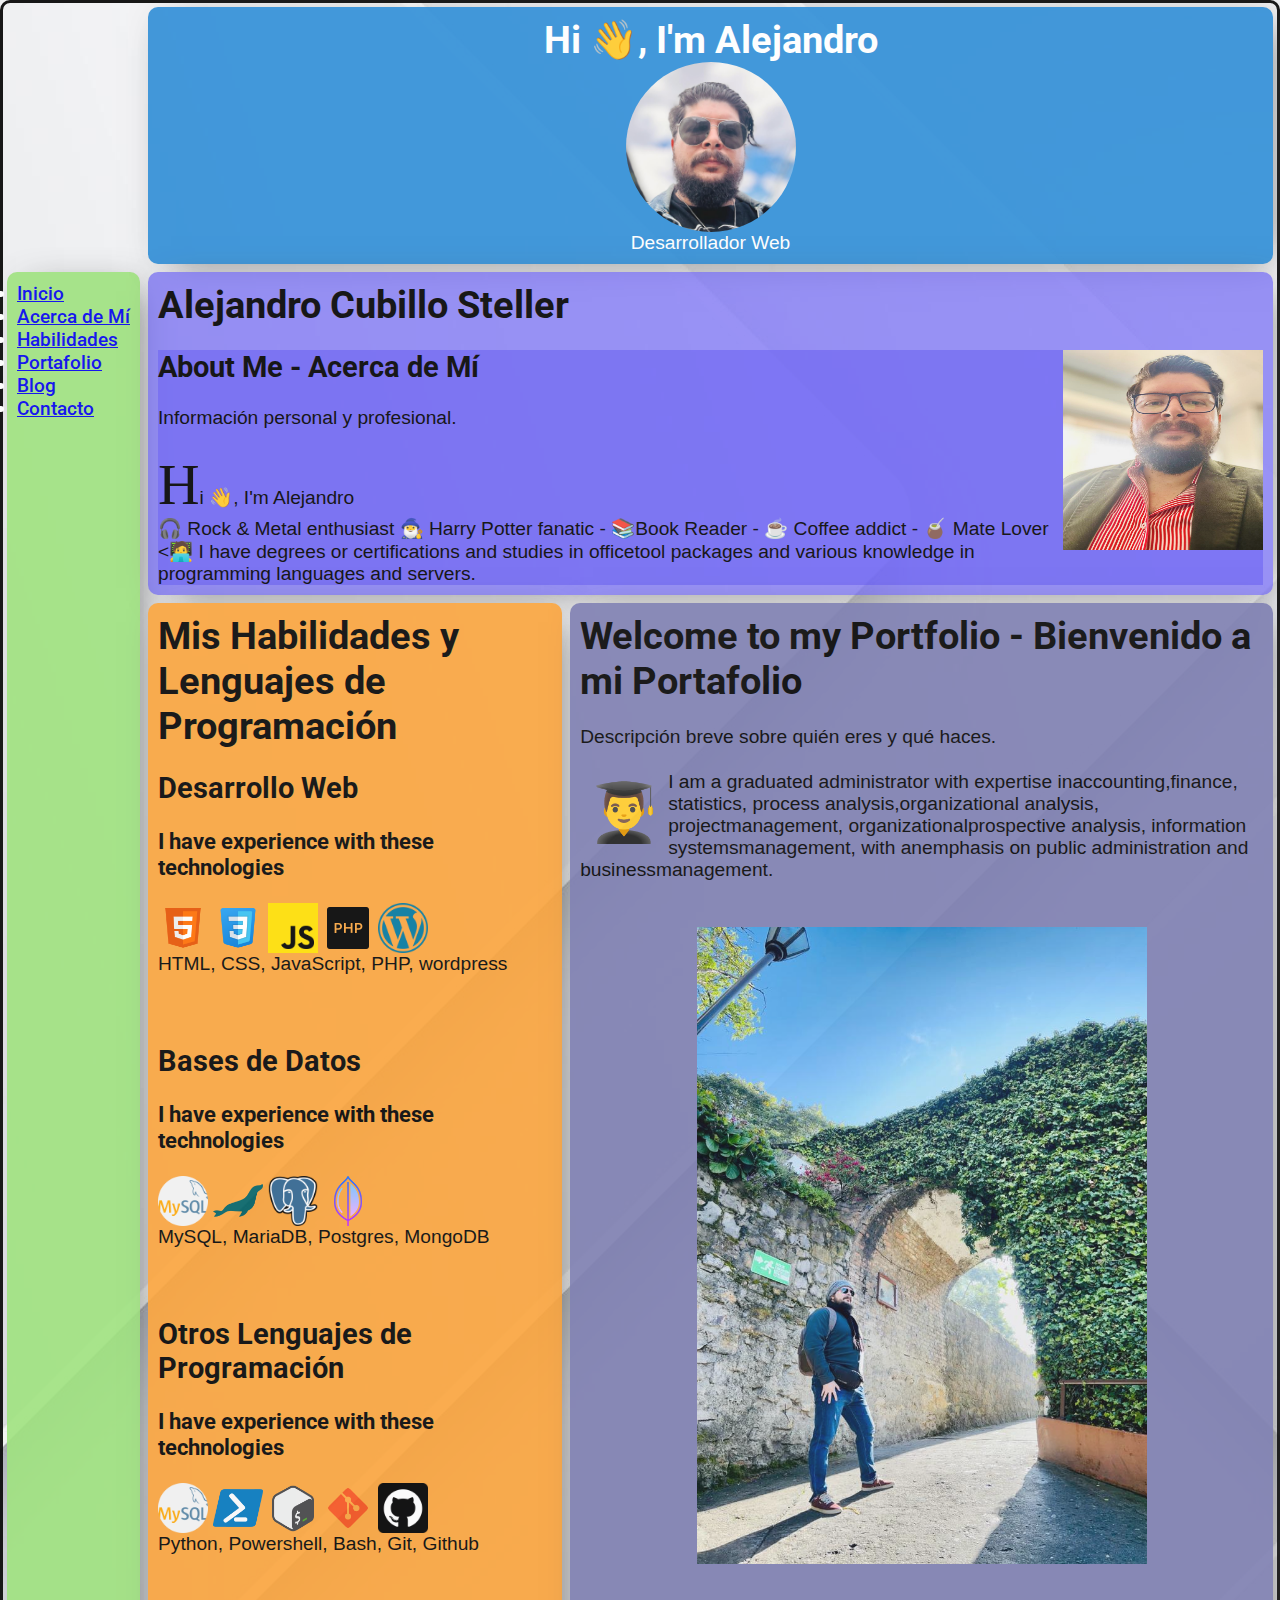
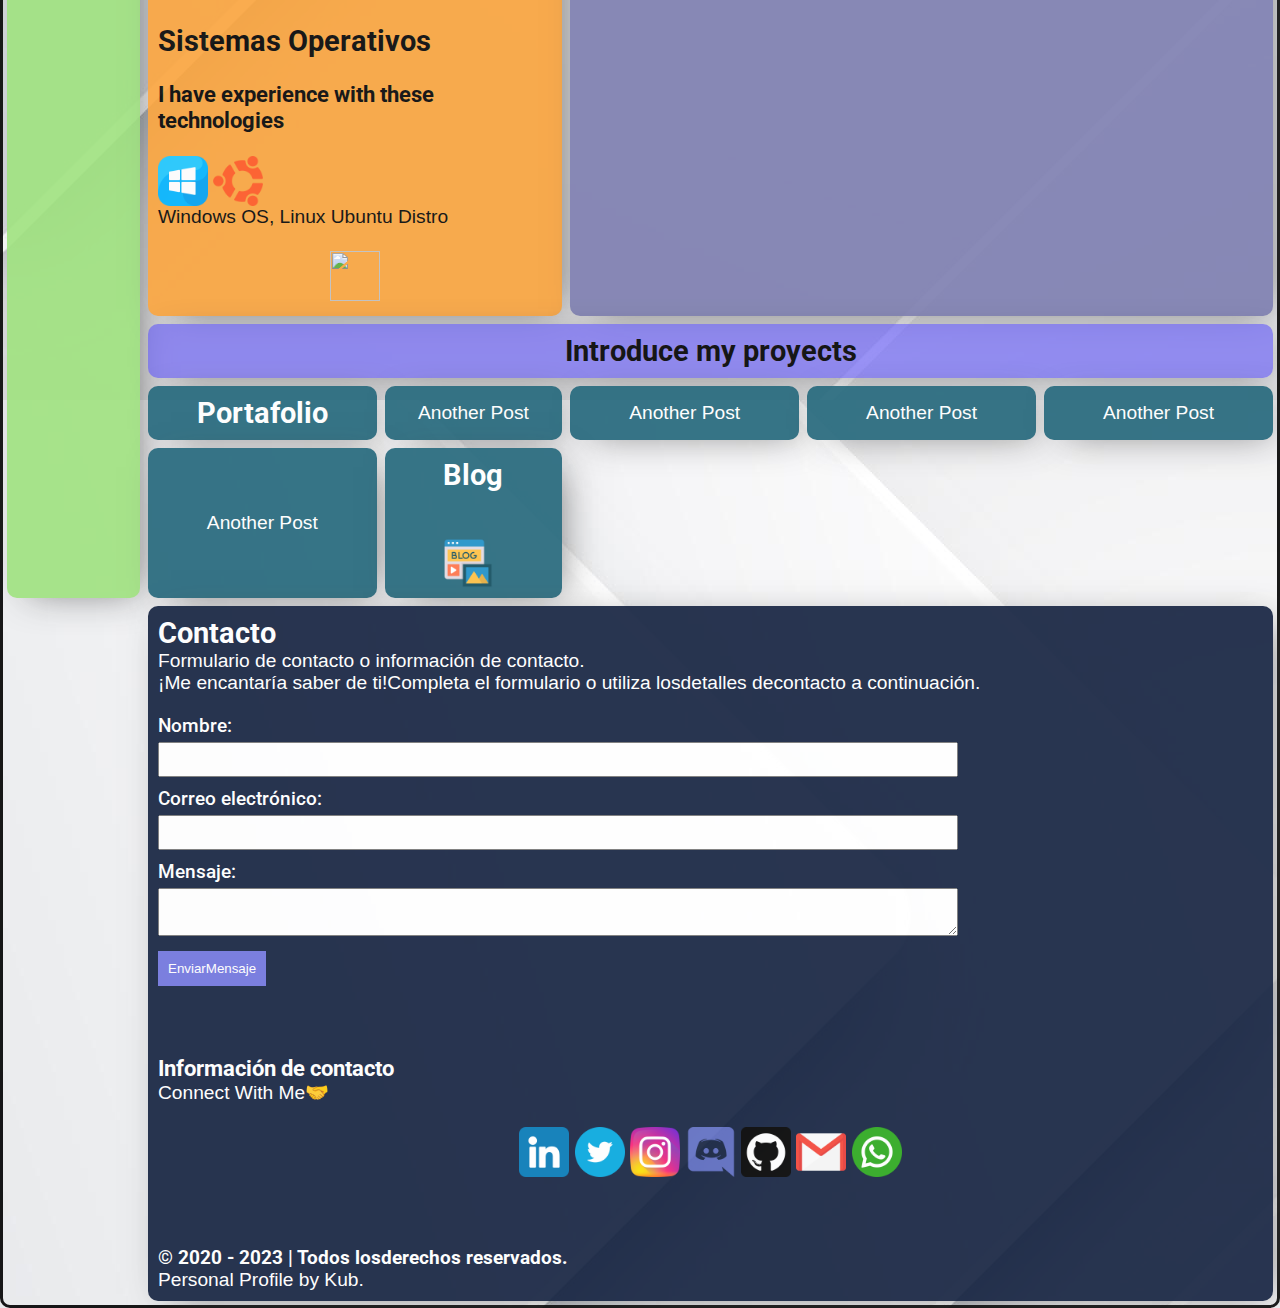
==== commit a0ba8dc5: "update general de diseño con css grid y colorido" ====
--- a/prueba.html
+++ b/prueba.html
@@ -48,14 +48,13 @@
         <article class="header2 h">
             <!-- Sección acerca de mí -->
             <section id="acerca-de-mi">
-                <h2>About Me - Acerca de Mí</h2>
+                <h2><img class="imagen-me" src="assets/imagenes/WhatsApp Image 2023-12-29 at 13.37.17.jpeg" alt="Imagen me" height="200"   width="200" />About Me - Acerca de Mí</h2>
                 <br>
                 <p>Información personal y profesional.</p>
                 <br>
                 <p class="estilo-1">Hi 👋, I'm Alejandro</p>
                 <p>🎧 Rock & Metal enthusiast 🧙‍♂️ Harry Potter fanatic - 📚Book Reader - ☕ Coffee addict - 🧉 Mate Lover</p>
-                <p>🧑‍💻 I have degrees or certifications and studies in officetool packages and various knowledge in programming languages and servers.</p>
-                <img class="imagen-me" src="assets/imagenes/WhatsApp Image 2023-12-29 at 13.37.17.jpeg" alt="Imagen me" height="200"   width="200" />
+                <p><🧑‍💻 I have degrees or certifications and studies in officetool packages and various knowledge in programming languages and servers.</p>
             </section>
     </header>
     <br>
--- a/assets/Stylesprueba.css
+++ b/assets/Stylesprueba.css
@@ -54,8 +54,9 @@
         .header2 {
             grid-area: header2;
             background-color: rgba(103, 93, 241, 0.74);
-            align-items: center;
-            justify-content: center;
+            justify-content: stretch;
+            align-items: center;
+
         }
 
         .header3 {
@@ -181,10 +182,7 @@
                 
         }
 
-        .header2.h {
-            display: flex;
-            align-items: stretch;
-            justify-content: space-between;
+        .header2 {
             text-align: left;
         }
 
@@ -214,10 +212,7 @@
         }
 
         .imagen-me {
-
-            display: flex;
-
-            grid-area: image-me;
+            float: right;
         }
 
         .imagen-main {
